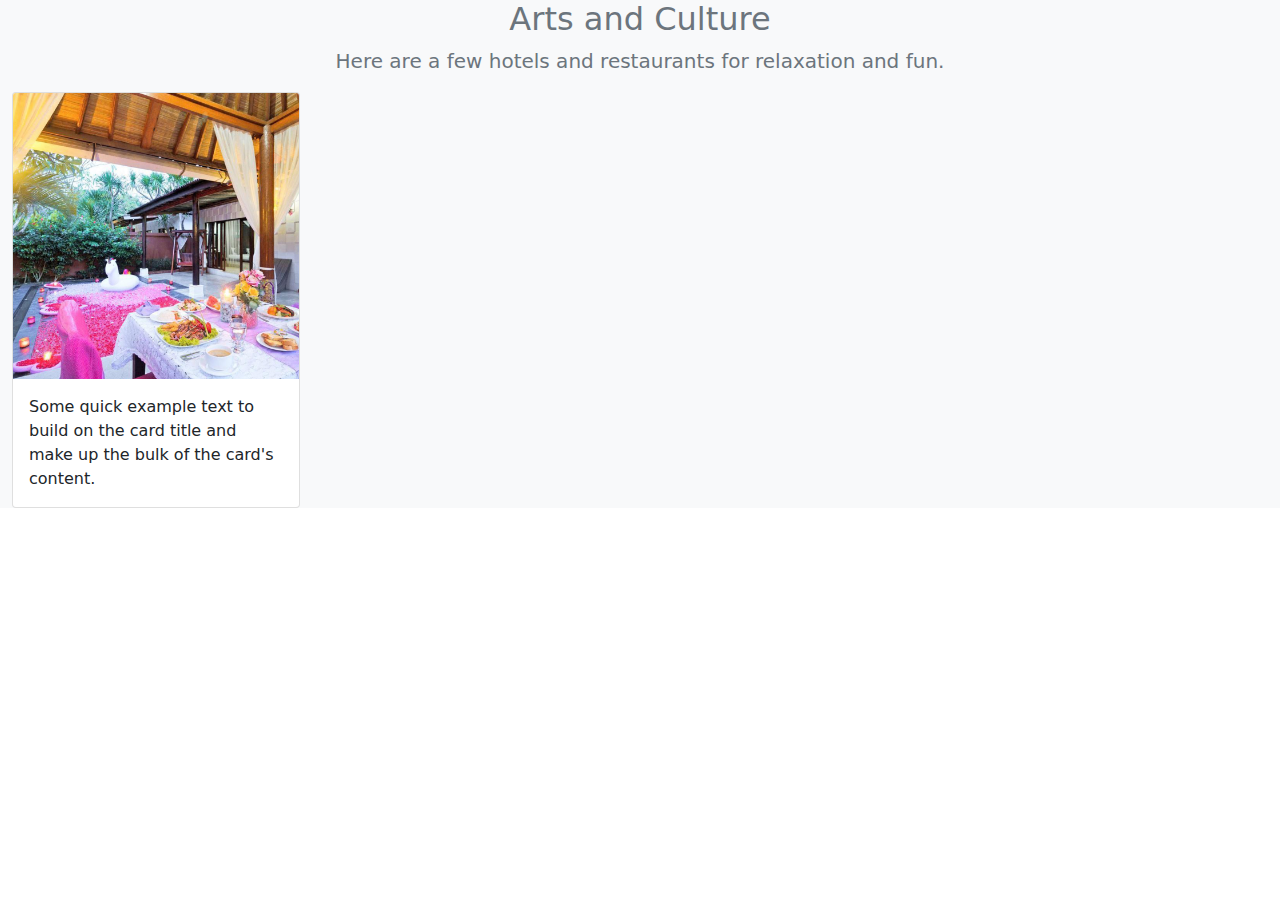
==== DISCOVERE TRAIN/Arts and Culture.html @ e1d99076 "Add files via upload" ====
<!DOCTYPE html>
<html lang="en">
  <head>
    <meta charset="UTF-8" />
    <meta http-equiv="X-UA-Compatible" content="IE=edge" />
    <meta name="viewport" content="width=device-width, initial-scale=1.0" />
    <title>Discover</title>
    <link rel="stylesheet" href="bootstrap.min.css" />
  </head>
  <body>
    <section class="container-fluid bg-light">
      <h2 class="text-secondary fs-2 text-center">Arts and Culture</h2>
      <p class="text-center text-secondary fs-5">
        Here are a few hotels and restaurants for relaxation and fun.
      </p>
      <div class="card" style="width: 18rem;">
        <img src="./img/Bali.jpg" class="card-img-top" alt="...">
        <div class="card-body">
          <p class="card-text">Some quick example text to build on the card title and make up the bulk of the card's content.</p>
        </div>
      </div>
    </section>

    <script src="bootstrap.bundle.js"></script>
  </body>
</html>
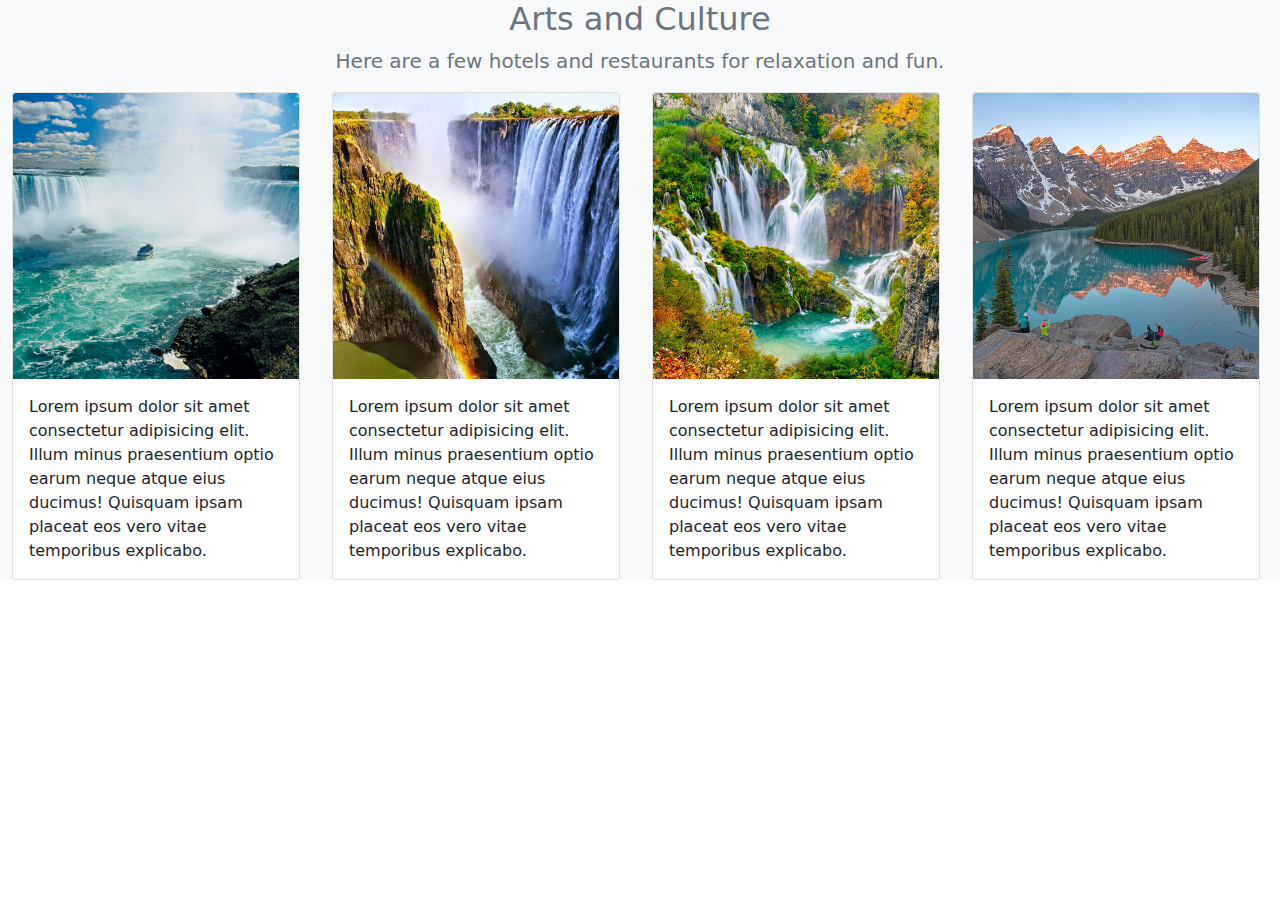
==== commit b5b254b9: "Add files via upload" ====
--- a/DISCOVERE TRAIN/Arts and Culture.html
+++ b/DISCOVERE TRAIN/Arts and Culture.html
@@ -13,10 +13,58 @@
       <p class="text-center text-secondary fs-5">
         Here are a few hotels and restaurants for relaxation and fun.
       </p>
-      <div class="card" style="width: 18rem;">
-        <img src="./img/Bali.jpg" class="card-img-top" alt="...">
-        <div class="card-body">
-          <p class="card-text">Some quick example text to build on the card title and make up the bulk of the card's content.</p>
+      <div class="row">
+        <div class="col">
+          <div class="card" style="width: 18rem">
+            <img src="./img/Niagara-Falls.jpg" class="card-img-top" alt="..." />
+            <div class="card-body">
+              <p class="card-text">
+                Lorem ipsum dolor sit amet consectetur adipisicing elit. Illum
+                minus praesentium optio earum neque atque eius ducimus! Quisquam
+                ipsam placeat eos vero vitae temporibus explicabo.
+              </p>
+            </div>
+          </div>
+        </div>
+        <div class="col">
+          <div class="card" style="width: 18rem">
+            <img
+              src="./img/Victoria-falls.jpg"
+              class="card-img-top"
+              alt="..."
+            />
+            <div class="card-body">
+              <p class="card-text">
+                Lorem ipsum dolor sit amet consectetur adipisicing elit. Illum
+                minus praesentium optio earum neque atque eius ducimus! Quisquam
+                ipsam placeat eos vero vitae temporibus explicabo.
+              </p>
+            </div>
+          </div>
+        </div>
+        <div class="col">
+          <div class="card" style="width: 18rem">
+            <img src="./img/Plitvice Lake.jpg" class="card-img-top" alt="..." />
+            <div class="card-body">
+              <p class="card-text">
+                Lorem ipsum dolor sit amet consectetur adipisicing elit. Illum
+                minus praesentium optio earum neque atque eius ducimus! Quisquam
+                ipsam placeat eos vero vitae temporibus explicabo.
+              </p>
+            </div>
+          </div>
+        </div>
+        <div class="col">
+          <div class="card" style="width: 18rem">
+            <img src="./img/Moraine lake.jpg" class="card-img-top" alt="..." />
+            <div class="card-body">
+              <p class="card-text">
+                Lorem ipsum dolor sit amet consectetur adipisicing elit. Illum
+                minus praesentium optio earum neque atque eius ducimus! Quisquam
+                ipsam placeat eos vero vitae temporibus explicabo.
+              </p>
+            </div>
+          </div>
         </div>
       </div>
     </section>
